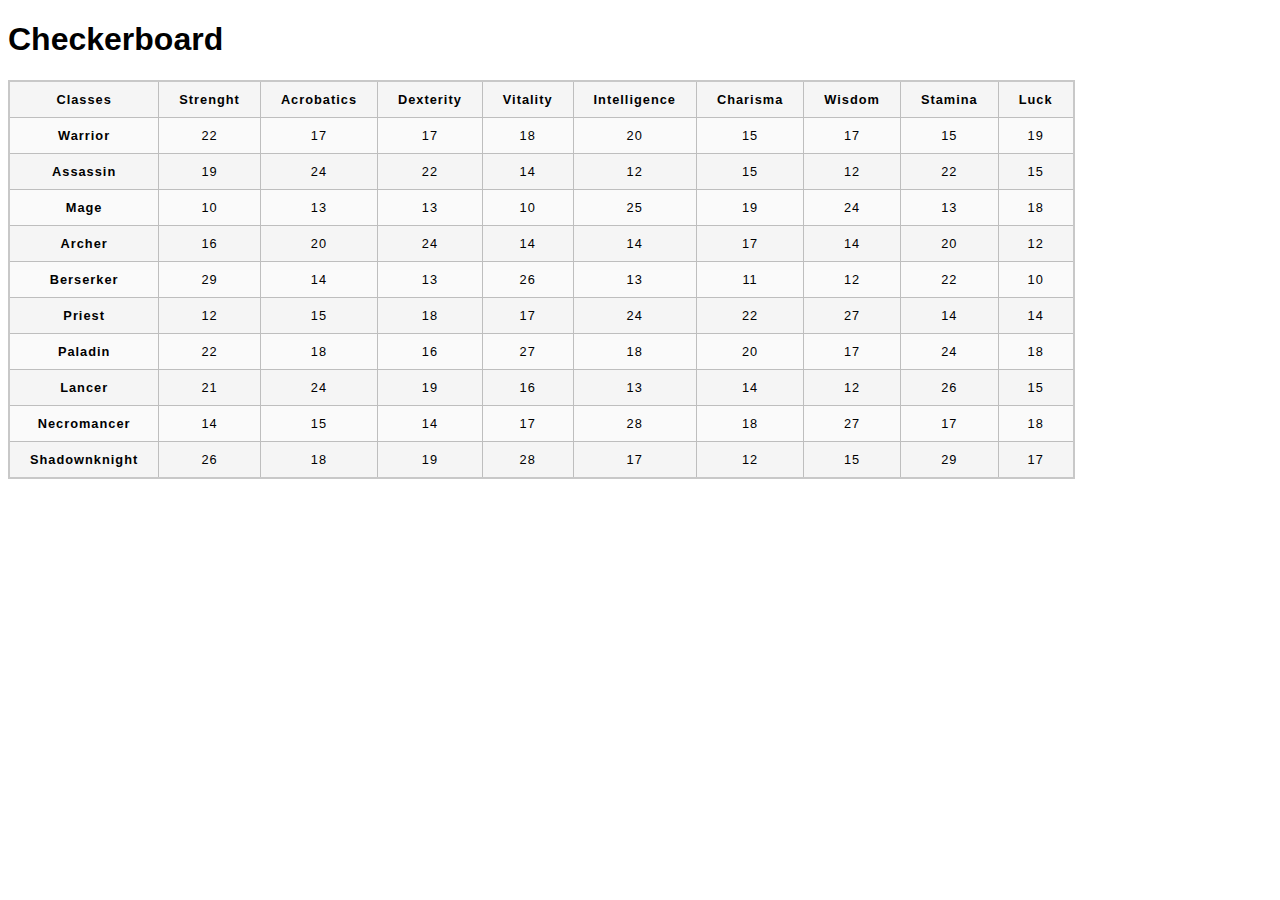
==== Checkerboard/checkerboard.html @ fd643f94 "Links toegevoegd op de Site" ====
<!DOCTYPE html>
<html>
  <head>
    <meta charset="utf-8">
    <title>Table template</title>
    <link href="checker.css" rel="stylesheet" type="text/css">
  </head>
  <body>
    <h1>Checkerboard</h1>
   <table>
     <tr>
         <td><strong>Classes</strong></td>
         <td><strong>Strenght</strong></td>
         <td><strong>Acrobatics</strong></td>
         <td><strong>Dexterity</strong></td>
         <td><strong>Vitality</strong></td>
         <td><strong>Intelligence</strong></td>
         <td><strong>Charisma</strong></td>
         <td><strong>Wisdom</strong></td>
         <td><strong>Stamina</strong></td>
         <td><strong>Luck</strong></td>
     </tr>
     <tr>
         <td><strong>Warrior</strong></td>
         <td>22</td>
         <td>17</td>
         <td>17</td>
         <td>18</td>
         <td>20</td>
         <td>15</td>
         <td>17</td>
         <td>15</td>
         <td>19</td>
     </tr>
     <tr>
         <td><strong>Assassin</strong></td>
         <td>19</td>
         <td>24</td>
         <td>22</td>
         <td>14</td>
         <td>12</td>
         <td>15</td>
         <td>12</td>
         <td>22</td>
         <td>15</td>
     </tr>
     <tr>
         <td><strong>Mage</strong></td>
         <td>10</td>
         <td>13</td>
         <td>13</td>
         <td>10</td>
         <td>25</td>
         <td>19</td>
         <td>24</td>
         <td>13</td>
         <td>18</td>
     </tr>
     <tr>
         <td><strong>Archer</strong></td>
         <td>16</td>
         <td>20</td>
         <td>24</td>
         <td>14</td>
         <td>14</td>
         <td>17</td>
         <td>14</td>
         <td>20</td>
         <td>12</td>
     </tr>
     <tr>
         <td><strong>Berserker</strong></td>
         <td>29</td>
         <td>14</td>
         <td>13</td>
         <td>26</td>
         <td>13</td>
         <td>11</td>
         <td>12</td>
         <td>22</td>
         <td>10</td>
     </tr>
     <tr>
         <td><strong>Priest</strong></td>
         <td>12</td>
         <td>15</td>
         <td>18</td>
         <td>17</td>
         <td>24</td>
         <td>22</td>
         <td>27</td>
         <td>14</td>
         <td>14</td>
     </tr>
     <tr>
         <td><strong>Paladin</strong></td>
         <td>22</td>
         <td>18</td>
         <td>16</td>
         <td>27</td>
         <td>18</td>
         <td>20</td>
         <td>17</td>
         <td>24</td>
         <td>18</td>
     </tr>
     <tr>
         <td><strong>Lancer</strong></td>
         <td>21</td>
         <td>24</td>
         <td>19</td>
         <td>16</td>
         <td>13</td>
         <td>14</td>
         <td>12</td>
         <td>26</td>
         <td>15</td>
     </tr>
     <tr>
         <td><strong>Necromancer</strong></td>
         <td>14</td>
         <td>15</td>
         <td>14</td>
         <td>17</td>
         <td>28</td>
         <td>18</td>
         <td>27</td>
         <td>17</td>
         <td>18</td>
     </tr>
         <td><strong>Shadownknight</strong></td>
         <td>26</td>
         <td>18</td>
         <td>19</td>
         <td>28</td>
         <td>17</td>
         <td>12</td>
         <td>15</td>
         <td>29</td>
         <td>17</td>
   </table> 

  </body>
</html>
---- Checkerboard/checker.css ----
html {
    font-family: sans-serif;
  }
  
  table {
    border-collapse: collapse;
    border: 2px solid rgb(200,200,200);
    letter-spacing: 1px;
    font-size: 0.8rem;
  }
  
  td, th {
    border: 1px solid rgb(190,190,190);
    padding: 10px 20px;
  }
  
  th {
    background-color: rgb(235,235,235);
  }
  
  td {
    text-align: center;
  }
  
  tr:nth-child(even) td {
    background-color: rgb(250,250,250);
  }
  
  tr:nth-child(odd) td {
    background-color: rgb(245,245,245);
  }
  
  caption {
    padding: 10px;
  }
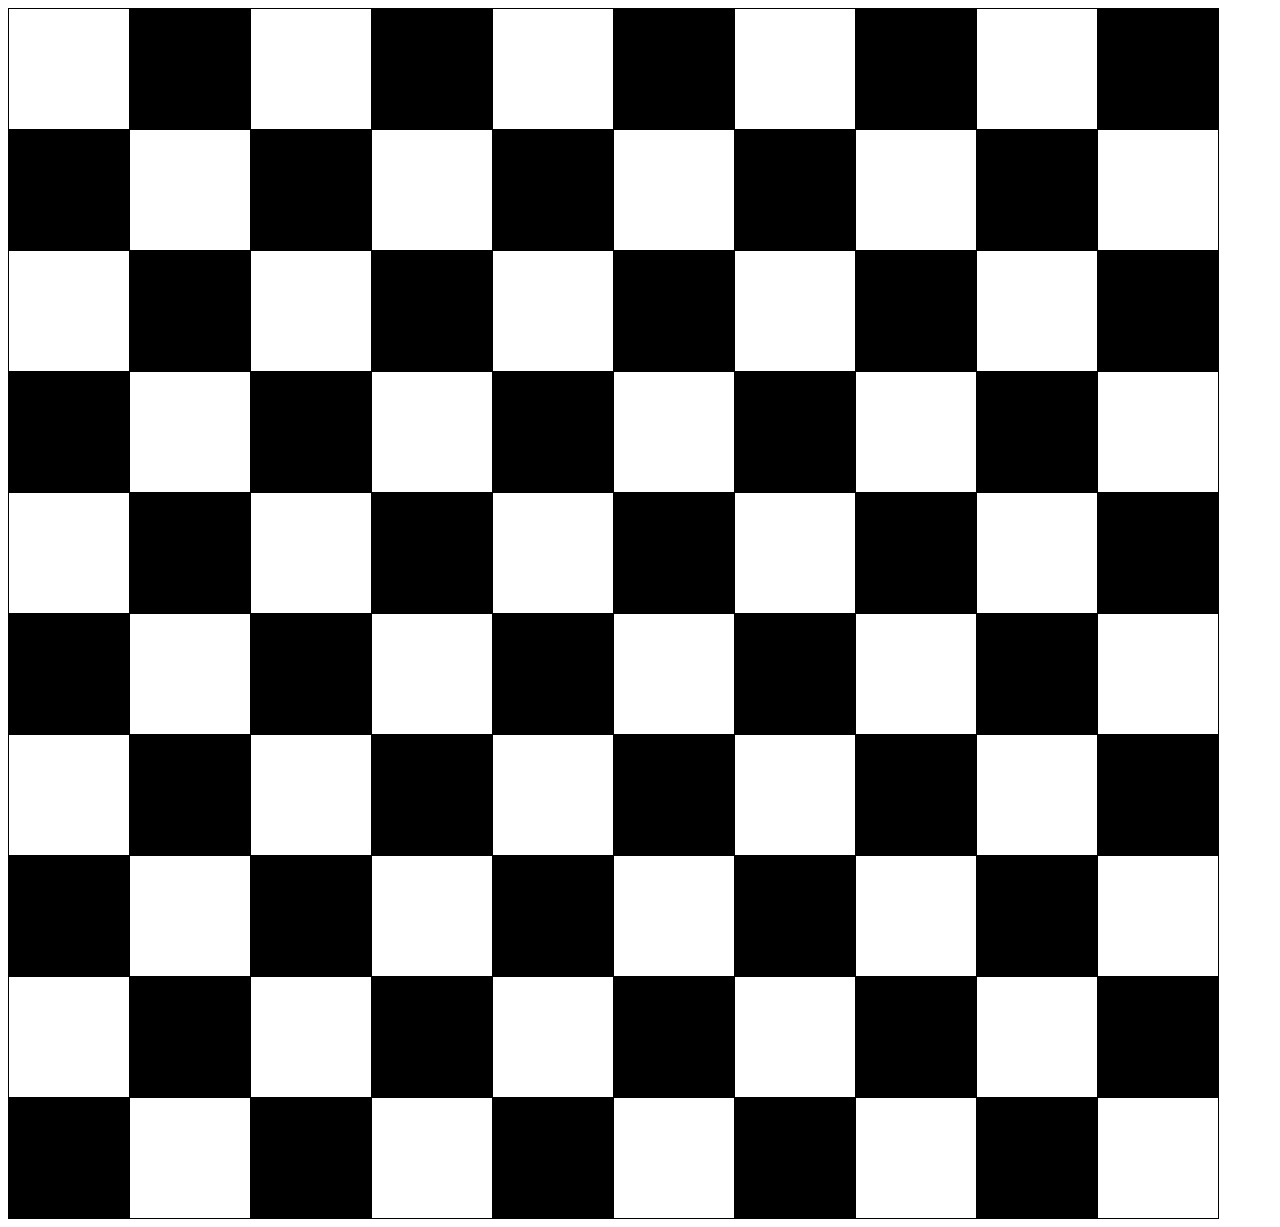
==== commit 1b60841f: "checkerboard" ====
--- a/Checkerboard/checkerboard.html
+++ b/Checkerboard/checkerboard.html
@@ -1,144 +1,143 @@
 <!DOCTYPE html>
-<html>
-  <head>
-    <meta charset="utf-8">
-    <title>Table template</title>
-    <link href="checker.css" rel="stylesheet" type="text/css">
-  </head>
-  <body>
-    <h1>Checkerboard</h1>
-   <table>
-     <tr>
-         <td><strong>Classes</strong></td>
-         <td><strong>Strenght</strong></td>
-         <td><strong>Acrobatics</strong></td>
-         <td><strong>Dexterity</strong></td>
-         <td><strong>Vitality</strong></td>
-         <td><strong>Intelligence</strong></td>
-         <td><strong>Charisma</strong></td>
-         <td><strong>Wisdom</strong></td>
-         <td><strong>Stamina</strong></td>
-         <td><strong>Luck</strong></td>
-     </tr>
-     <tr>
-         <td><strong>Warrior</strong></td>
-         <td>22</td>
-         <td>17</td>
-         <td>17</td>
-         <td>18</td>
-         <td>20</td>
-         <td>15</td>
-         <td>17</td>
-         <td>15</td>
-         <td>19</td>
-     </tr>
-     <tr>
-         <td><strong>Assassin</strong></td>
-         <td>19</td>
-         <td>24</td>
-         <td>22</td>
-         <td>14</td>
-         <td>12</td>
-         <td>15</td>
-         <td>12</td>
-         <td>22</td>
-         <td>15</td>
-     </tr>
-     <tr>
-         <td><strong>Mage</strong></td>
-         <td>10</td>
-         <td>13</td>
-         <td>13</td>
-         <td>10</td>
-         <td>25</td>
-         <td>19</td>
-         <td>24</td>
-         <td>13</td>
-         <td>18</td>
-     </tr>
-     <tr>
-         <td><strong>Archer</strong></td>
-         <td>16</td>
-         <td>20</td>
-         <td>24</td>
-         <td>14</td>
-         <td>14</td>
-         <td>17</td>
-         <td>14</td>
-         <td>20</td>
-         <td>12</td>
-     </tr>
-     <tr>
-         <td><strong>Berserker</strong></td>
-         <td>29</td>
-         <td>14</td>
-         <td>13</td>
-         <td>26</td>
-         <td>13</td>
-         <td>11</td>
-         <td>12</td>
-         <td>22</td>
-         <td>10</td>
-     </tr>
-     <tr>
-         <td><strong>Priest</strong></td>
-         <td>12</td>
-         <td>15</td>
-         <td>18</td>
-         <td>17</td>
-         <td>24</td>
-         <td>22</td>
-         <td>27</td>
-         <td>14</td>
-         <td>14</td>
-     </tr>
-     <tr>
-         <td><strong>Paladin</strong></td>
-         <td>22</td>
-         <td>18</td>
-         <td>16</td>
-         <td>27</td>
-         <td>18</td>
-         <td>20</td>
-         <td>17</td>
-         <td>24</td>
-         <td>18</td>
-     </tr>
-     <tr>
-         <td><strong>Lancer</strong></td>
-         <td>21</td>
-         <td>24</td>
-         <td>19</td>
-         <td>16</td>
-         <td>13</td>
-         <td>14</td>
-         <td>12</td>
-         <td>26</td>
-         <td>15</td>
-     </tr>
-     <tr>
-         <td><strong>Necromancer</strong></td>
-         <td>14</td>
-         <td>15</td>
-         <td>14</td>
-         <td>17</td>
-         <td>28</td>
-         <td>18</td>
-         <td>27</td>
-         <td>17</td>
-         <td>18</td>
-     </tr>
-         <td><strong>Shadownknight</strong></td>
-         <td>26</td>
-         <td>18</td>
-         <td>19</td>
-         <td>28</td>
-         <td>17</td>
-         <td>12</td>
-         <td>15</td>
-         <td>29</td>
-         <td>17</td>
-   </table> 
-
-  </body>
-</html>+<html lang="en">
+<head>
+    <style>
+        table {
+            border-collapse: collapse;
+        }
+        table, th, td {
+            border: 1px solid black;
+        }
+        th, td {
+            padding: 10px;
+        }
+        th {
+            text-align: left;
+        }
+    </style>
+</head>
+<body>
+    <table>
+        <tr>
+            <td width="100" height="100" bgcolor="white"> </td>
+            <td width="100" height="100" bgcolor="black"> </td>
+            <td width="100" height="100" bgcolor="white"> </td>
+            <td width="100" height="100" bgcolor="black"> </td>
+            <td width="100" height="100" bgcolor="white"> </td>
+            <td width="100" height="100" bgcolor="black"> </td>
+            <td width="100" height="100" bgcolor="white"> </td>
+            <td width="100" height="100" bgcolor="black"> </td>
+            <td width="100" height="100" bgcolor="white"> </td>
+            <td width="100" height="100" bgcolor="black"> </td>
+        </tr>
+        <tr>
+            <td width="100" height="100" bgcolor="black"> </td>
+            <td width="100" height="100" bgcolor="white"> </td>
+            <td width="100" height="100" bgcolor="black"> </td>
+            <td width="100" height="100" bgcolor="white"> </td>
+            <td width="100" height="100" bgcolor="black"> </td>
+            <td width="100" height="100" bgcolor="white"> </td>
+            <td width="100" height="100" bgcolor="black"> </td>
+            <td width="100" height="100" bgcolor="white"> </td>
+            <td width="100" height="100" bgcolor="black"> </td>
+            <td width="100" height="100" bgcolor="white"> </td>
+        </tr>
+        <tr>
+            <td width="100" height="100" bgcolor="white"> </td>
+            <td width="100" height="100" bgcolor="black"> </td>
+            <td width="100" height="100" bgcolor="white"> </td>
+            <td width="100" height="100" bgcolor="black"> </td>
+            <td width="100" height="100" bgcolor="white"> </td>
+            <td width="100" height="100" bgcolor="black"> </td>
+            <td width="100" height="100" bgcolor="white"> </td>
+            <td width="100" height="100" bgcolor="black"> </td>
+            <td width="100" height="100" bgcolor="white"> </td>
+            <td width="100" height="100" bgcolor="black"> </td>
+        </tr>
+        <tr>
+            <td width="100" height="100" bgcolor="black"> </td>
+            <td width="100" height="100" bgcolor="white"> </td>
+            <td width="100" height="100" bgcolor="black"> </td>
+            <td width="100" height="100" bgcolor="white"> </td>
+            <td width="100" height="100" bgcolor="black"> </td>
+            <td width="100" height="100" bgcolor="white"> </td>
+            <td width="100" height="100" bgcolor="black"> </td>
+            <td width="100" height="100" bgcolor="white"> </td>
+            <td width="100" height="100" bgcolor="black"> </td>
+            <td width="100" height="100" bgcolor="white"> </td>
+        </tr>
+        <tr>
+            <td width="100" height="100" bgcolor="white"> </td>
+            <td width="100" height="100" bgcolor="black"> </td>
+             <td width="100" height="100" bgcolor="white"> </td>
+             <td width="100" height="100" bgcolor="black"> </td>
+             <td width="100" height="100" bgcolor="white"> </td>
+             <td width="100" height="100" bgcolor="black"> </td>
+             <td width="100" height="100" bgcolor="white"> </td>
+             <td width="100" height="100" bgcolor="black"> </td>
+             <td width="100" height="100" bgcolor="white"> </td>
+             <td width="100" height="100" bgcolor="black"> </td>
+         </tr>
+         <tr>
+            <td width="100" height="100" bgcolor="black"> </td>
+            <td width="100" height="100" bgcolor="white"> </td>
+            <td width="100" height="100" bgcolor="black"> </td>
+            <td width="100" height="100" bgcolor="white"> </td>
+            <td width="100" height="100" bgcolor="black"> </td>
+            <td width="100" height="100" bgcolor="white"> </td>
+            <td width="100" height="100" bgcolor="black"> </td>
+            <td width="100" height="100" bgcolor="white"> </td>
+            <td width="100" height="100" bgcolor="black"> </td>
+            <td width="100" height="100" bgcolor="white"> </td>
+         </tr>
+         <tr>
+            <td width="100" height="100" bgcolor="white"> </td>
+            <td width="100" height="100" bgcolor="black"> </td>
+             <td width="100" height="100" bgcolor="white"> </td>
+             <td width="100" height="100" bgcolor="black"> </td>
+             <td width="100" height="100" bgcolor="white"> </td>
+             <td width="100" height="100" bgcolor="black"> </td>
+             <td width="100" height="100" bgcolor="white"> </td>
+             <td width="100" height="100" bgcolor="black"> </td>
+             <td width="100" height="100" bgcolor="white"> </td>
+             <td width="100" height="100" bgcolor="black"> </td>
+         </tr>
+         <tr>
+            <td width="100" height="100" bgcolor="black"> </td>
+            <td width="100" height="100" bgcolor="white"> </td>
+            <td width="100" height="100" bgcolor="black"> </td>
+            <td width="100" height="100" bgcolor="white"> </td>
+            <td width="100" height="100" bgcolor="black"> </td>
+            <td width="100" height="100" bgcolor="white"> </td>
+            <td width="100" height="100" bgcolor="black"> </td>
+            <td width="100" height="100" bgcolor="white"> </td>
+            <td width="100" height="100" bgcolor="black"> </td>
+            <td width="100" height="100" bgcolor="white"> </td>
+         </tr>
+         <tr>
+            <td width="100" height="100" bgcolor="white"> </td>
+            <td width="100" height="100" bgcolor="black"> </td>
+             <td width="100" height="100" bgcolor="white"> </td>
+             <td width="100" height="100" bgcolor="black"> </td>
+             <td width="100" height="100" bgcolor="white"> </td>
+             <td width="100" height="100" bgcolor="black"> </td>
+             <td width="100" height="100" bgcolor="white"> </td>
+             <td width="100" height="100" bgcolor="black"> </td>
+             <td width="100" height="100" bgcolor="white"> </td>
+             <td width="100" height="100" bgcolor="black"> </td>
+         </tr>
+         <tr>
+            <td width="100" height="100" bgcolor="black"> </td>
+            <td width="100" height="100" bgcolor="white"> </td>
+            <td width="100" height="100" bgcolor="black"> </td>
+            <td width="100" height="100" bgcolor="white"> </td>
+            <td width="100" height="100" bgcolor="black"> </td>
+            <td width="100" height="100" bgcolor="white"> </td>
+            <td width="100" height="100" bgcolor="black"> </td>
+            <td width="100" height="100" bgcolor="white"> </td>
+            <td width="100" height="100" bgcolor="black"> </td>
+            <td width="100" height="100" bgcolor="white"> </td>
+         </tr>
+    </table>
+</body>
+</html